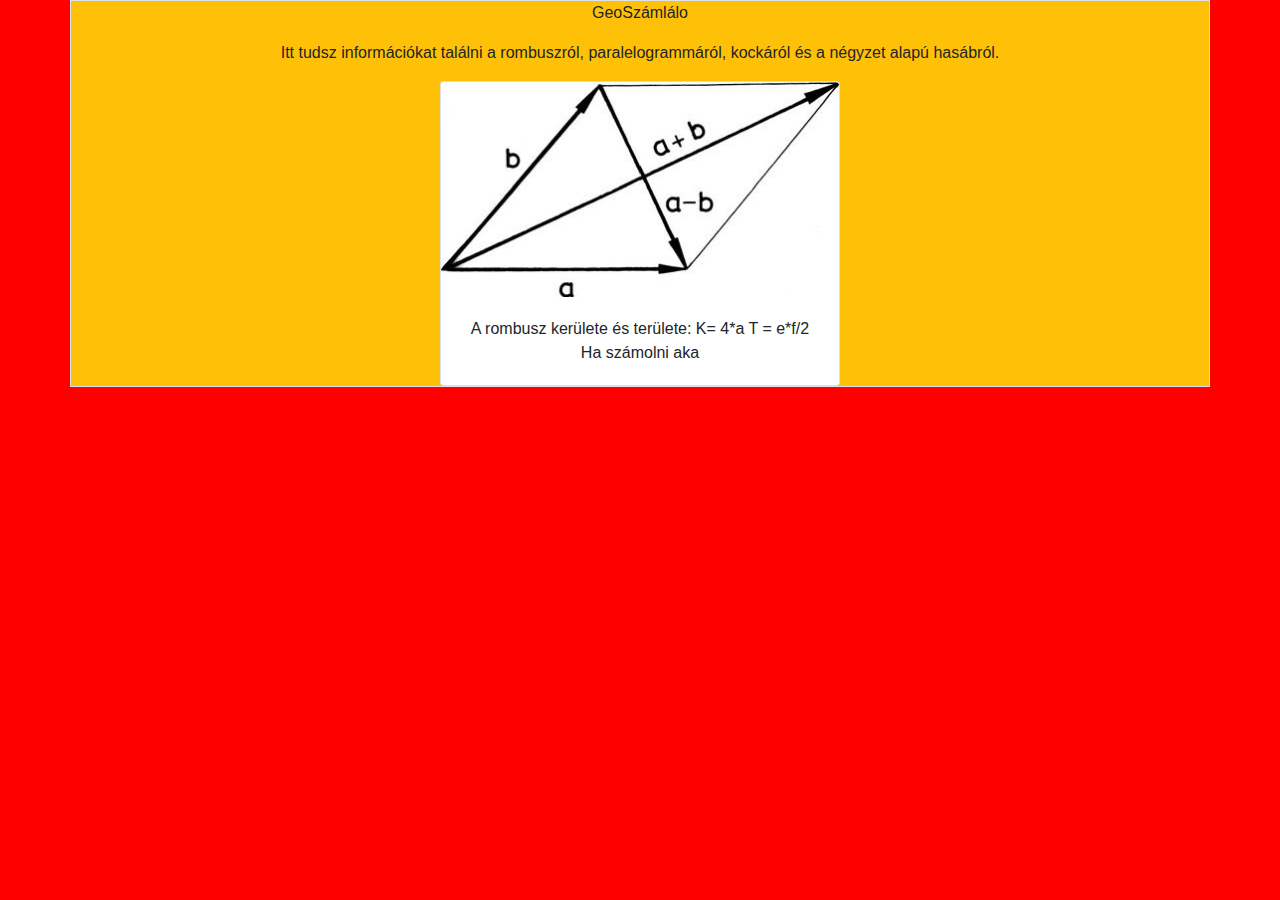
==== index.html @ 01fef509 "Kezdetleges" ====
<!DOCTYPE html>
<html lang="hu">
  <head>
    <meta charset="UTF-8" />
    <meta http-equiv="X-UA-Compatible" content="IE=edge" />
    <meta name="viewport" content="width=device-width, initial-scale=1.0" />
    <link rel="stylesheet" href="https://maxcdn.bootstrapcdn.com/bootstrap/4.5.2/css/bootstrap.min.css"/>
    <script src="https://ajax.googleapis.com/ajax/libs/jquery/3.5.1/jquery.min.js"></script>
    <script src="https://cdnjs.cloudflare.com/ajax/libs/popper.js/1.16.0/umd/popper.min.js"></script>
    <script src="https://maxcdn.bootstrapcdn.com/bootstrap/4.5.2/js/bootstrap.min.js"></script>
    <link rel="stylesheet" href="style.css" />
    <script src="java.js"></script>
    <title>GeoSzámláló</title>
  </head>
  <body>
    <div class="conatiner-fluid">
      <div class="container-md bg-warning border text-center">
        <p>GeoSzámlálo</p>
        <p>
          Itt tudsz információkat találni a rombuszról, paralelogrammáról,
          kockáról és a négyzet alapú hasábról.
        </p>
        <div class="row justify-content-center">
          <div class="card" style="width: 400px">
            <img class="card-img-top" src="Rombusz.jpg" alt="Rombusz">
            <div class="card-body">
                A rombusz kerülete és területe: K= 4*a  T = e*f/2 <br> Ha számolni aka
            </div>
          </div>
        </div>
      </div>
    </div>
  </body>
</html>
---- style.css ----
body {
    background-color: red;
}
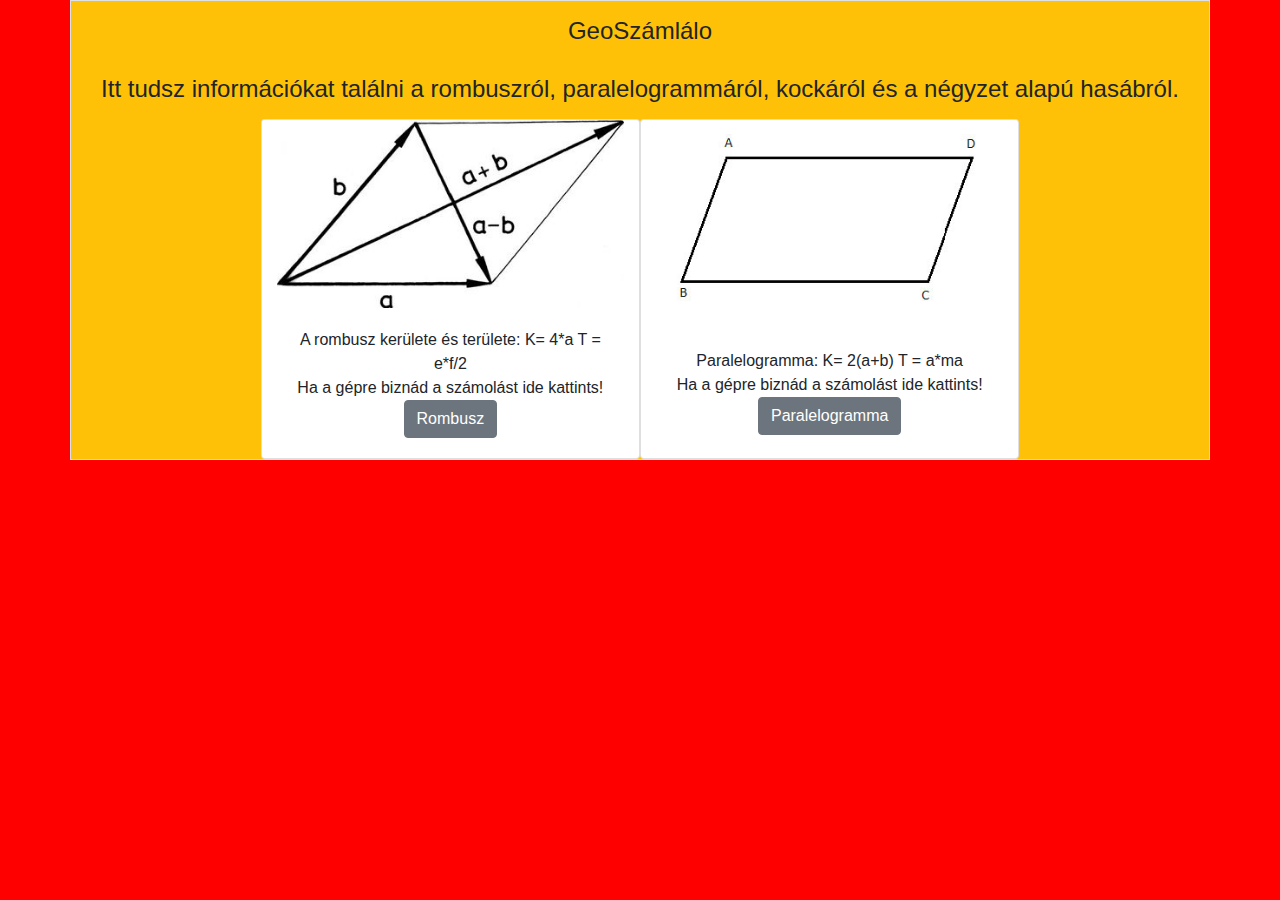
==== commit 1a835629: "Síkidomok Fixes #1" ====
--- a/index.html
+++ b/index.html
@@ -14,19 +14,27 @@
   </head>
   <body>
     <div class="conatiner-fluid">
-      <div class="container-md bg-warning border text-center">
-        <p>GeoSzámlálo</p>
-        <p>
-          Itt tudsz információkat találni a rombuszról, paralelogrammáról,
-          kockáról és a négyzet alapú hasábról.
+      <div class="container-sm bg-warning border text-center">
+        <p><h4>GeoSzámlálo <br> <br> Itt tudsz információkat találni a rombuszról, paralelogrammáról,
+          kockáról és a négyzet alapú hasábról.</h4>
         </p>
         <div class="row justify-content-center">
-          <div class="card" style="width: 400px">
+          <div class="card col-md-4" style="width: 14rem">
             <img class="card-img-top" src="Rombusz.jpg" alt="Rombusz">
             <div class="card-body">
-                A rombusz kerülete és területe: K= 4*a  T = e*f/2 <br> Ha számolni aka
+                A rombusz kerülete és területe: K= 4*a  T = e*f/2 <br> Ha a gépre biznád a számolást ide kattints! <br>
+                <a href="szamlalo.html" class="btn btn-secondary stretched-link">Rombusz</a>
+
             </div>
           </div>
+          <div class="card col-md-4" style="width: 14rem">
+            <img class="card-img-top" src="Paralelogramma.jpg" alt="Paralelogramma">
+            <div class="card-body">
+                 Paralelogramma: K= 2(a+b) T = a*ma <br> Ha a gépre biznád a számolást ide kattints! <br>
+                <a href="szamlalo.html" class="btn btn-secondary stretched-link">Paralelogramma</a>
+            </div>
+          </div>
+          
         </div>
       </div>
     </div>
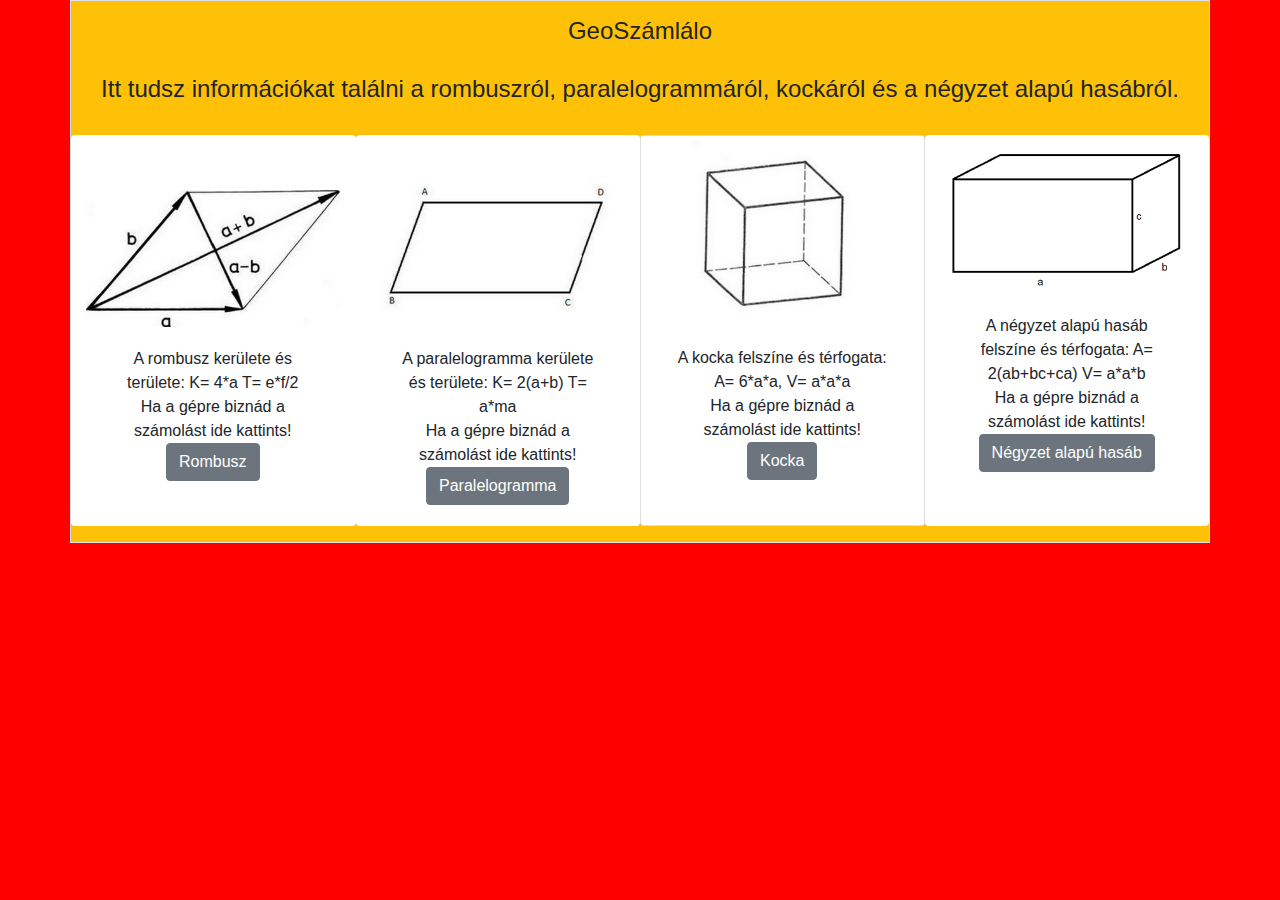
==== commit 21ff555e: "Testek Fixes #3 Készen vannak a testek és a síkidomok" ====
--- a/index.html
+++ b/index.html
@@ -19,24 +19,37 @@
           kockáról és a négyzet alapú hasábról.</h4>
         </p>
         <div class="row justify-content-center">
-          <div class="card col-md-4" style="width: 14rem">
+          <div class="card my-3 col-md-3" style="border-top-width: 55px; border-color: white; width: 14rem; border-left: 40px;" >
             <img class="card-img-top" src="Rombusz.jpg" alt="Rombusz">
             <div class="card-body">
-                A rombusz kerülete és területe: K= 4*a  T = e*f/2 <br> Ha a gépre biznád a számolást ide kattints! <br>
+                A rombusz kerülete és területe: K= 4*a  T= e*f/2 <br> Ha a gépre biznád a számolást ide kattints! <br>
                 <a href="szamlalo.html" class="btn btn-secondary stretched-link">Rombusz</a>
 
             </div>
           </div>
-          <div class="card col-md-4" style="width: 14rem">
+          <div class="card my-3 col-md-3" style="border-top-width: 40px; border-color: white; width: 14rem;">
             <img class="card-img-top" src="Paralelogramma.jpg" alt="Paralelogramma">
             <div class="card-body">
-                 Paralelogramma: K= 2(a+b) T = a*ma <br> Ha a gépre biznád a számolást ide kattints! <br>
+                A paralelogramma kerülete és területe: K= 2(a+b) T= a*ma <br> Ha a gépre biznád a számolást ide kattints! <br>
                 <a href="szamlalo.html" class="btn btn-secondary stretched-link">Paralelogramma</a>
             </div>
           </div>
-          
+          <div class="card my-3 col-md-3" style="width: 14rem;">
+            <img class="card-img-top" src="Kocka.jpg" alt="Kocka">
+            <div class="card-body">
+                A kocka felszíne és térfogata: A= 6*a*a, V= a*a*a <br> Ha a gépre biznád a számolást ide kattints! <br>
+                <a href="szamlalo.html" class="btn btn-secondary stretched-link">Kocka</a>
+            </div>
+          </div>
+          <div class="card my-3 col-md-3" style="border-top-width: 10px; border-color: white; width: 14rem;">
+            <img class="card-img-top" src="4zet alapú hasáb1.gif" alt="Négyzet alapú hasáb">
+            <div class="card-body">
+                A négyzet alapú hasáb felszíne és térfogata: A= 2(ab+bc+ca) V= a*a*b <br> Ha a gépre biznád a számolást ide kattints! <br>
+                <a href="szamlalo.html" class="btn btn-secondary stretched-link">Négyzet alapú hasáb</a>
+            </div>
+          </div>
         </div>
       </div>
     </div>
   </body>
-</html>
+</html>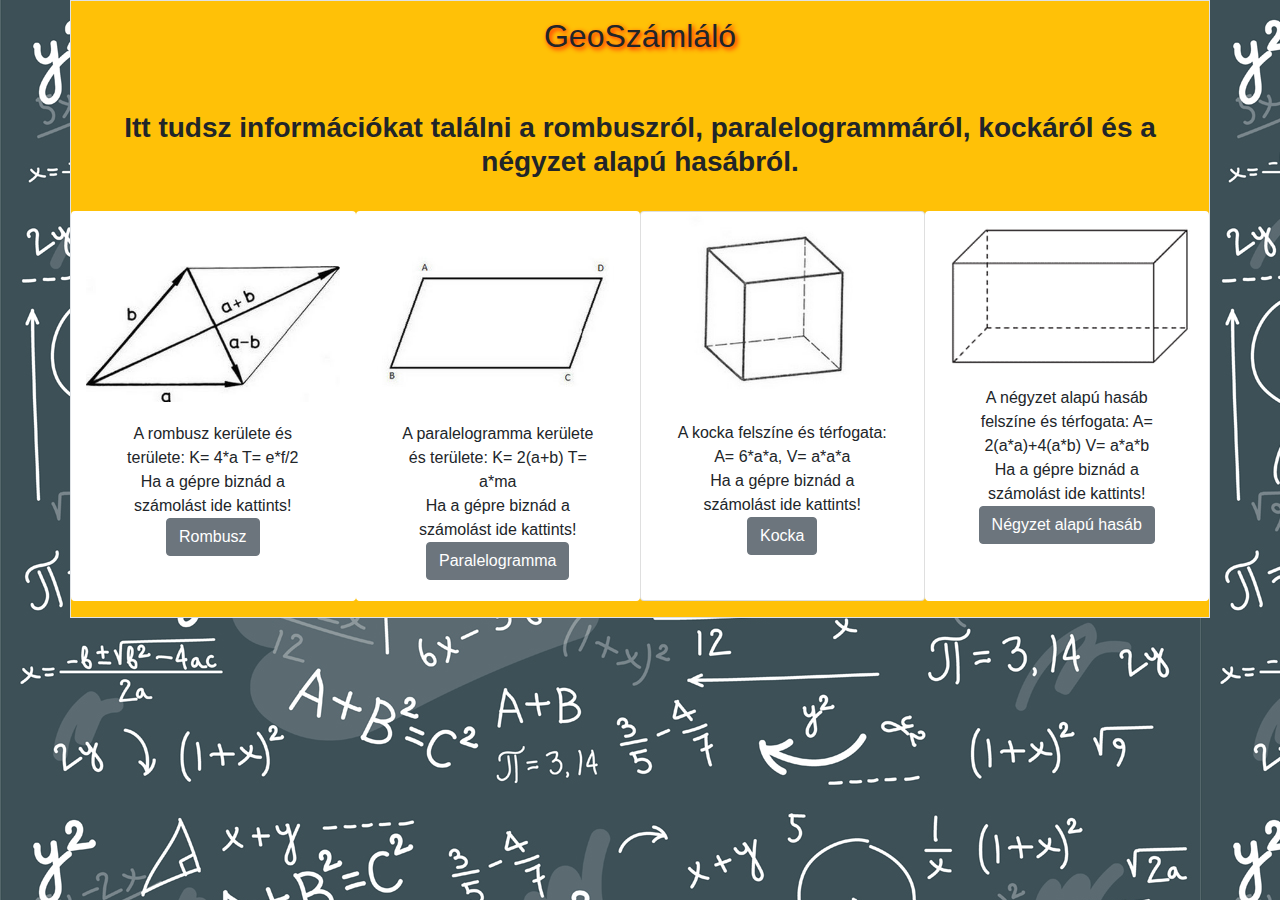
==== commit 97ad96b9: "Számláló Fixes #5" ====
--- a/index.html
+++ b/index.html
@@ -15,8 +15,8 @@
   <body>
     <div class="conatiner-fluid">
       <div class="container-sm bg-warning border text-center">
-        <p><h4>GeoSzámlálo <br> <br> Itt tudsz információkat találni a rombuszról, paralelogrammáról,
-          kockáról és a négyzet alapú hasábról.</h4>
+        <p><h2>GeoSzámláló</h2><br> <br> <h3> Itt tudsz információkat találni a rombuszról, paralelogrammáról,
+          kockáról és a négyzet alapú hasábról.</h3>
         </p>
         <div class="row justify-content-center">
           <div class="card my-3 col-md-3" style="border-top-width: 55px; border-color: white; width: 14rem; border-left: 40px;" >
@@ -42,12 +42,11 @@
             </div>
           </div>
           <div class="card my-3 col-md-3" style="border-top-width: 10px; border-color: white; width: 14rem;">
-            <img class="card-img-top" src="4zet alapú hasáb1.gif" alt="Négyzet alapú hasáb">
+            <img class="card-img-top" src="4zet alapú hasáb.gif" alt="Négyzet alapú hasáb">
             <div class="card-body">
-                A négyzet alapú hasáb felszíne és térfogata: A= 2(ab+bc+ca) V= a*a*b <br> Ha a gépre biznád a számolást ide kattints! <br>
-                <a href="szamlalo.html" class="btn btn-secondary stretched-link">Négyzet alapú hasáb</a>
-            </div>
-          </div>
+                A négyzet alapú hasáb felszíne és térfogata: A= 2(a*a)+4(a*b) V= a*a*b <br> Ha a gépre biznád a számolást ide kattints! <br>
+               <a href="szamlalo.html" class="btn btn-secondary stretched-link">Négyzet alapú hasáb</a>
+          
         </div>
       </div>
     </div>
--- a/style.css
+++ b/style.css
@@ -1,3 +1,34 @@
 body {
-    background-color: red;
+    background-image: url(Matek-hatter.jpg);
 }
+
+h2 {
+    text-align: center;
+    text-shadow: 2px 2px 5px red;
+}
+
+h3 {
+    font-weight:bold ;
+}
+
+h4 {
+    color: rgb(255, 255, 255);
+}
+
+h5 {
+    color: white;
+}
+
+input {
+    text-align: center;
+}
+
+label {
+    color: white;
+    text-align: left;
+
+}
+
+option {
+    text-align: right;
+}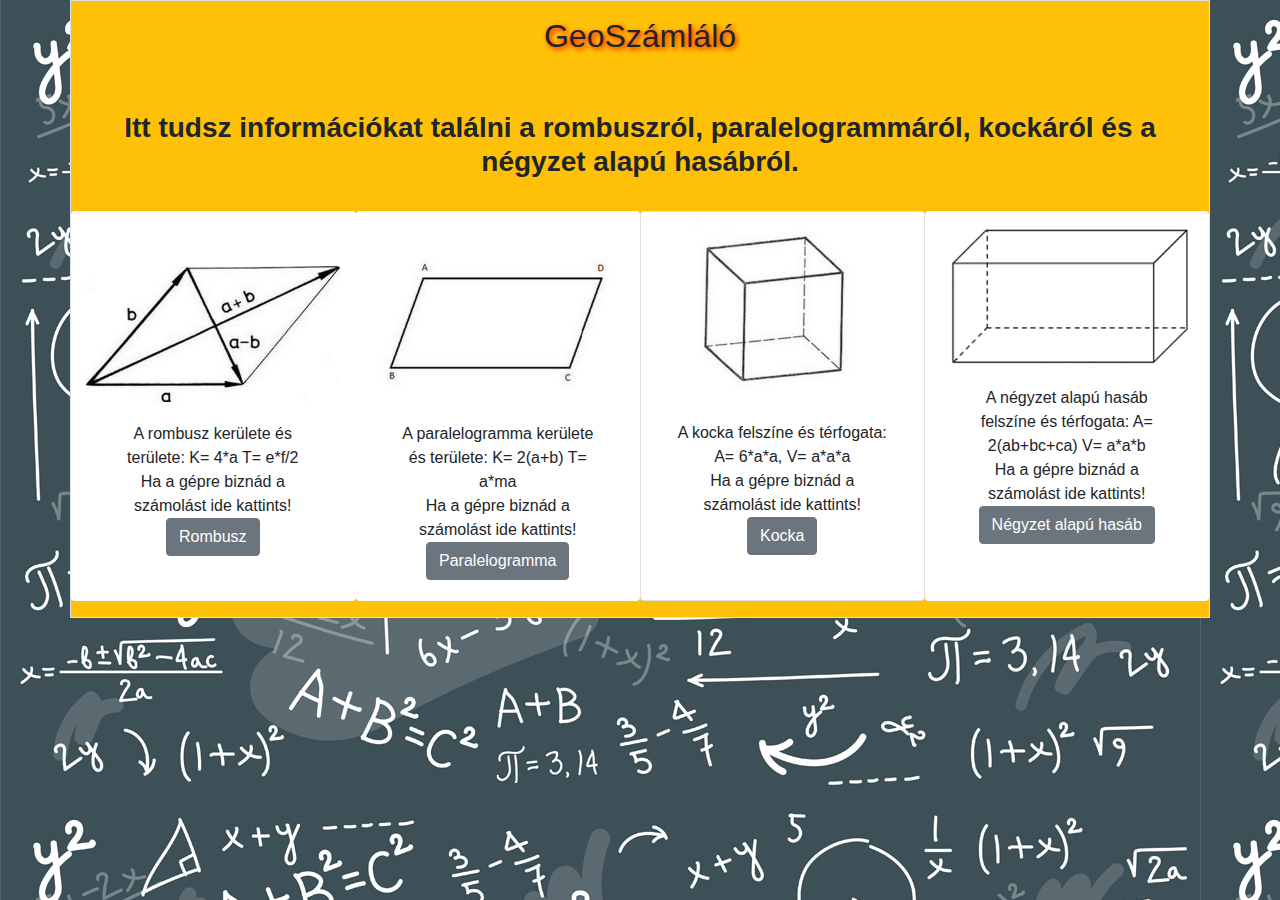
==== commit 26196840: "Merge branch 'main' into szalay-tamas/issue5" ====
--- a/index.html
+++ b/index.html
@@ -44,11 +44,12 @@
           <div class="card my-3 col-md-3" style="border-top-width: 10px; border-color: white; width: 14rem;">
             <img class="card-img-top" src="4zet alapú hasáb.gif" alt="Négyzet alapú hasáb">
             <div class="card-body">
-                A négyzet alapú hasáb felszíne és térfogata: A= 2(a*a)+4(a*b) V= a*a*b <br> Ha a gépre biznád a számolást ide kattints! <br>
-               <a href="szamlalo.html" class="btn btn-secondary stretched-link">Négyzet alapú hasáb</a>
+                A négyzet alapú hasáb felszíne és térfogata: A= 2(ab+bc+ca) V= a*a*b <br> Ha a gépre biznád a számolást ide kattints! <br>
+                <a href="szamlalo.html" class="btn btn-secondary stretched-link">Négyzet alapú hasáb</a>
+
           
         </div>
       </div>
     </div>
   </body>
-</html>+</html>
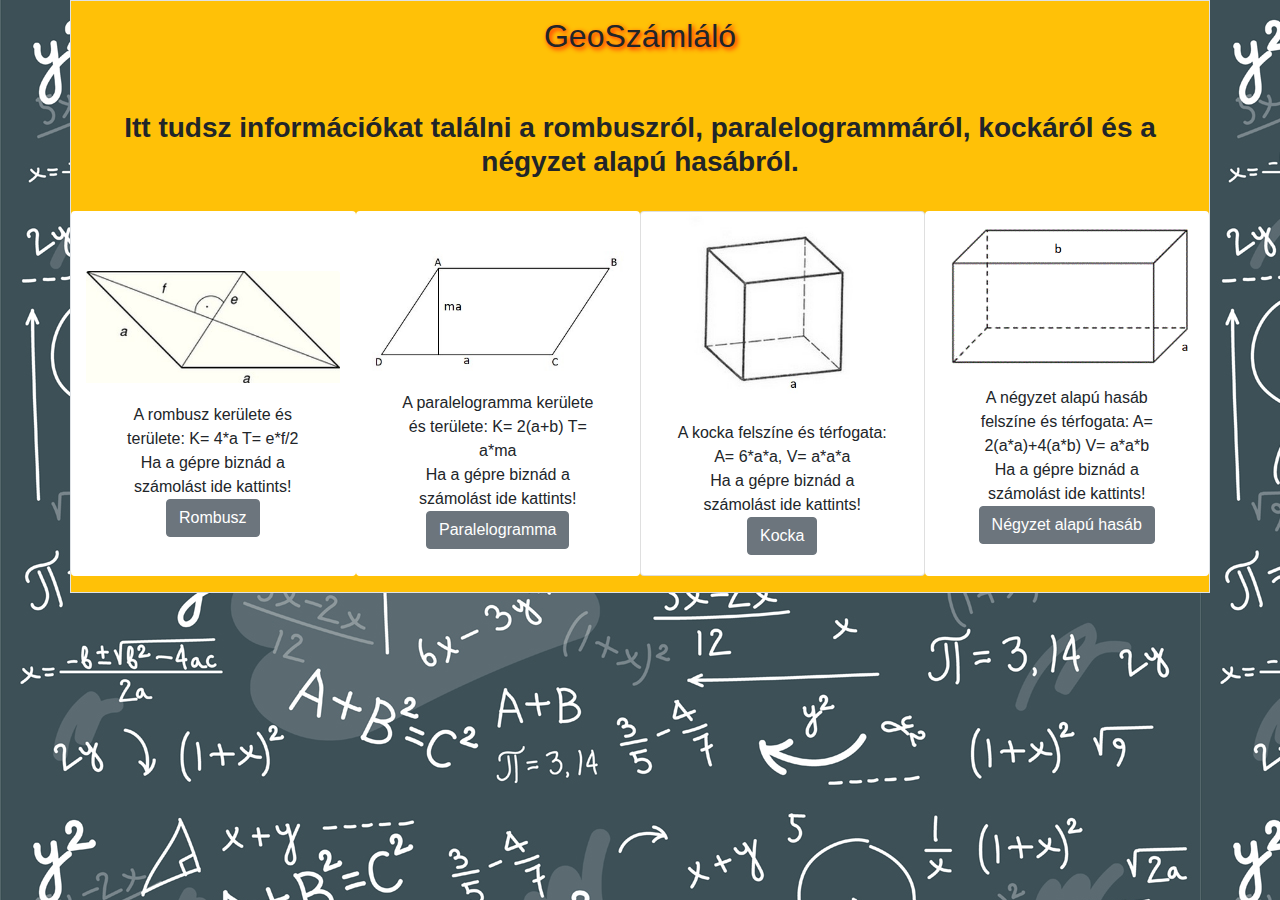
==== commit e66b11ba: "Java Fixes #10" ====
--- a/index.html
+++ b/index.html
@@ -19,8 +19,8 @@
           kockáról és a négyzet alapú hasábról.</h3>
         </p>
         <div class="row justify-content-center">
-          <div class="card my-3 col-md-3" style="border-top-width: 55px; border-color: white; width: 14rem; border-left: 40px;" >
-            <img class="card-img-top" src="Rombusz.jpg" alt="Rombusz">
+          <div class="card my-3 col-md-3" style="border-top-width: 60px; border-color: white; width: 14rem; border-left: 40px;" >
+            <img class="card-img-top" src="Rombusz1.jpg" alt="Rombusz">
             <div class="card-body">
                 A rombusz kerülete és területe: K= 4*a  T= e*f/2 <br> Ha a gépre biznád a számolást ide kattints! <br>
                 <a href="szamlalo.html" class="btn btn-secondary stretched-link">Rombusz</a>
@@ -44,7 +44,7 @@
           <div class="card my-3 col-md-3" style="border-top-width: 10px; border-color: white; width: 14rem;">
             <img class="card-img-top" src="4zet alapú hasáb.gif" alt="Négyzet alapú hasáb">
             <div class="card-body">
-                A négyzet alapú hasáb felszíne és térfogata: A= 2(ab+bc+ca) V= a*a*b <br> Ha a gépre biznád a számolást ide kattints! <br>
+                A négyzet alapú hasáb felszíne és térfogata: A= 2(a*a)+4(a*b) V= a*a*b <br> Ha a gépre biznád a számolást ide kattints! <br>
                 <a href="szamlalo.html" class="btn btn-secondary stretched-link">Négyzet alapú hasáb</a>
 
           
--- a/style.css
+++ b/style.css
@@ -31,4 +31,14 @@
 
 option {
     text-align: right;
-}+}
+
+a {
+    color: white;
+}
+
+a:hover {
+    color: orange;
+    background-color: transparent;
+    text-decoration: underline;
+  }
